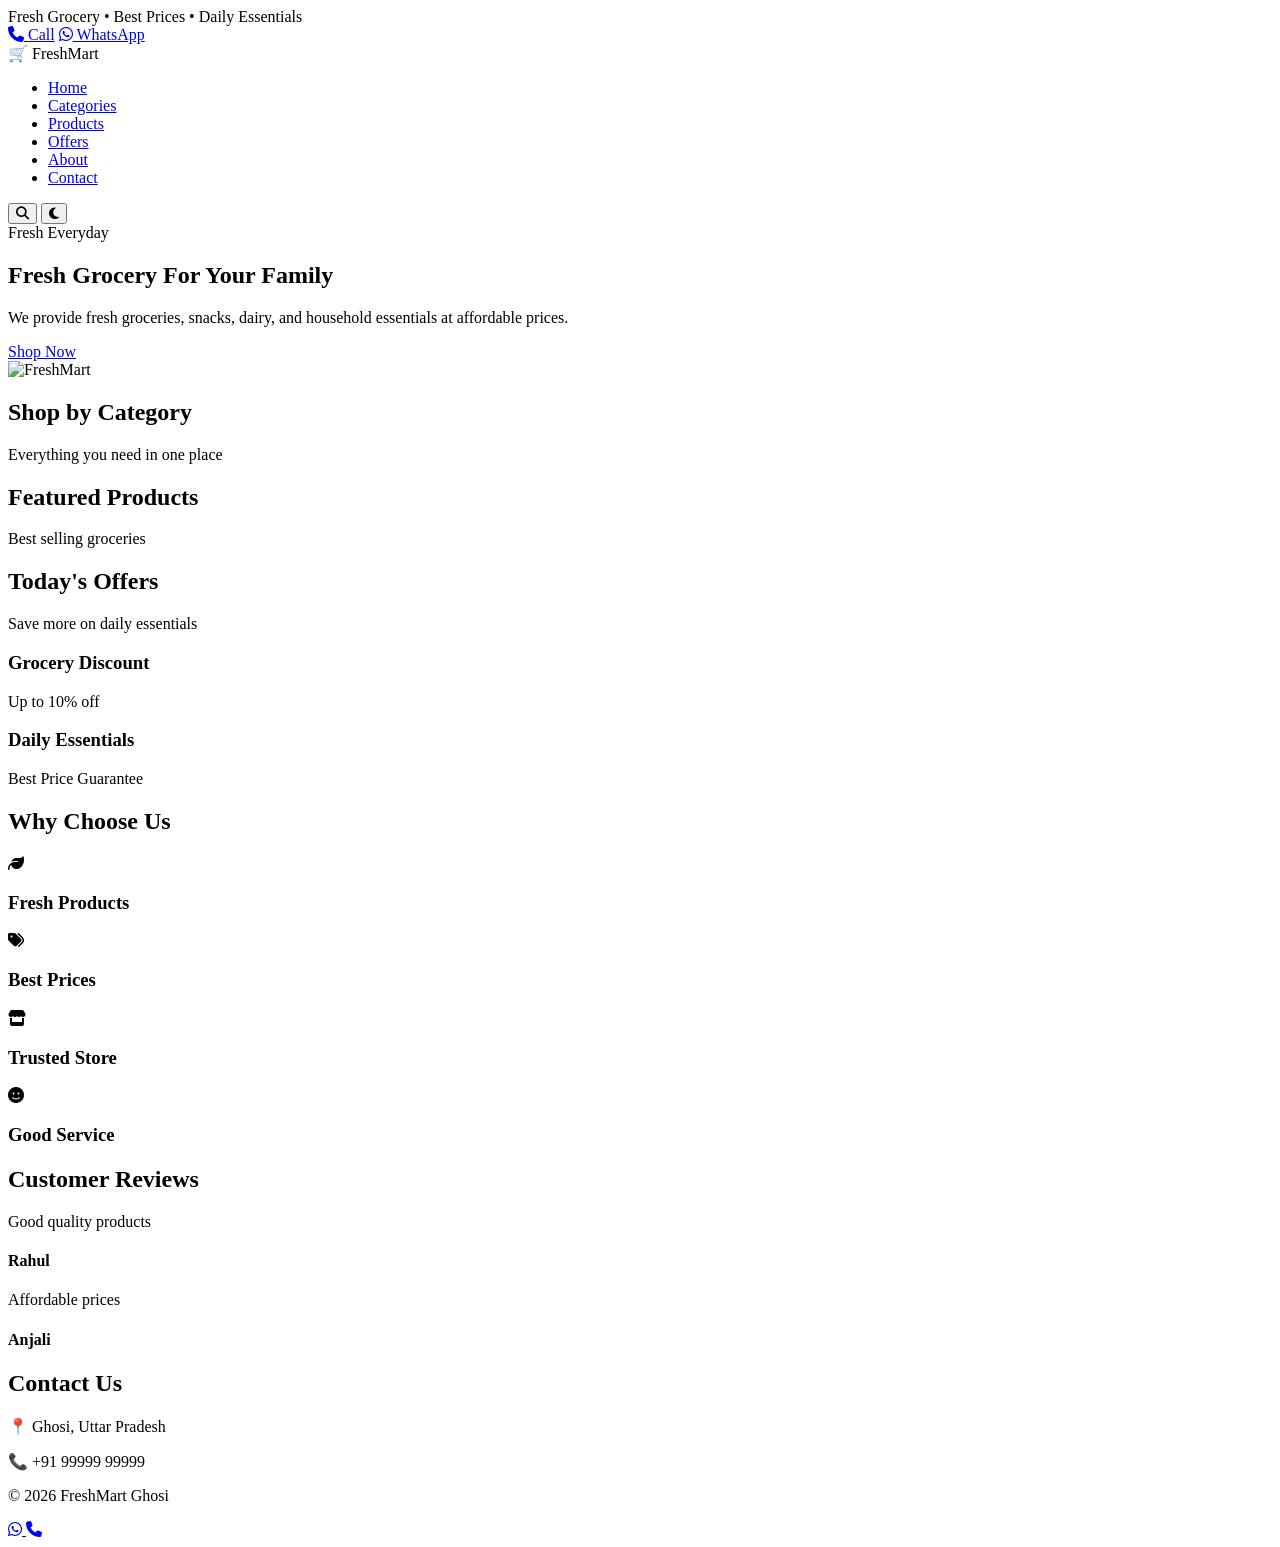
==== index.html @ c9b55332 "Update and rename index.html.txt to index.html" ====
<!DOCTYPE html>
<html lang="en">


<head>


<meta charset="UTF-8">
<meta name="viewport" content="width=device-width, initial-scale=1.0">


<title>FreshMart Ghosi | Grocery Store</title>


<meta name="description" content="FreshMart Ghosi - Fresh groceries, dairy, snacks, beverages and daily essentials at best prices.">


<link href="https://fonts.googleapis.com/css2?family=Poppins:wght@300;400;500;600;700&display=swap" rel="stylesheet">


<link rel="stylesheet" href="https://cdnjs.cloudflare.com/ajax/libs/font-awesome/6.6.0/css/all.min.css">


<link rel="stylesheet" href="css/style.css">
<link rel="stylesheet" href="css/responsive.css">


</head>


<body>


<!-- TOP BAR -->
<div class="top-bar">
<div class="container top-container">
<div>Fresh Grocery • Best Prices • Daily Essentials</div>
<div class="top-links">
<a href="tel:+918840583727"><i class="fa fa-phone"></i> Call</a>
<a href="https://wa.me/918840583727"><i class="fa-brands fa-whatsapp"></i> WhatsApp</a>
</div>
</div>
</div>


<!-- HEADER -->
<header>
<div class="container navbar">


<div class="logo">🛒 FreshMart</div>


<nav>
<ul>
<li><a href="#">Home</a></li>
<li><a href="#categories">Categories</a></li>
<li><a href="#products">Products</a></li>
<li><a href="#offers">Offers</a></li>
<li><a href="#about">About</a></li>
<li><a href="#contact">Contact</a></li>
</ul>
</nav>


<div class="nav-actions">
<button id="searchBtn"><i class="fa fa-search"></i></button>
<button id="themeBtn"><i class="fa fa-moon"></i></button>
</div>


</div>
</header>


<!-- HERO -->
<section class="hero">
<div class="container hero-grid">


<div class="hero-left">


<span class="badge">Fresh Everyday</span>


<h1>Fresh Grocery For Your Family</h1>


<p>
We provide fresh groceries, snacks, dairy, and household essentials at affordable prices.
</p>


<a href="#products" class="btn">Shop Now</a>


</div>


<div class="hero-right">
<img src="images/banners/hero.png" alt="FreshMart">
</div>


</div>
</section>


<!-- CATEGORIES -->
<section id="categories" class="categories">
<div class="container">


<div class="section-title">
<h2>Shop by Category</h2>
<p>Everything you need in one place</p>
</div>


<div id="categoryGrid" class="category-grid">
<!-- Firebase categories -->
</div>


</div>
</section>


<!-- PRODUCTS -->
<section id="products" class="products">
<div class="container">


<div class="section-title">
<h2>Featured Products</h2>
<p>Best selling groceries</p>
</div>


<div id="productGrid" class="product-grid">
<!-- Firebase products -->
</div>


</div>
</section>


<!-- OFFERS -->
<section id="offers" class="offers">
<div class="container">


<div class="section-title">
<h2>Today's Offers</h2>
<p>Save more on daily essentials</p>
</div>


<div class="offer-grid">


<div class="offer-card">
<h3>Grocery Discount</h3>
<p>Up to 10% off</p>
</div>


<div class="offer-card">
<h3>Daily Essentials</h3>
<p>Best Price Guarantee</p>
</div>


</div>


</div>
</section>


<!-- WHY CHOOSE -->
<section id="about" class="features">
<div class="container">


<div class="section-title">
<h2>Why Choose Us</h2>
</div>


<div class="feature-grid">


<div class="feature-card">
<i class="fa fa-leaf"></i>
<h3>Fresh Products</h3>
</div>


<div class="feature-card">
<i class="fa fa-tags"></i>
<h3>Best Prices</h3>
</div>


<div class="feature-card">
<i class="fa fa-store"></i>
<h3>Trusted Store</h3>
</div>


<div class="feature-card">
<i class="fa fa-smile"></i>
<h3>Good Service</h3>
</div>


</div>


</div>
</section>


<!-- REVIEWS -->
<section class="reviews">
<div class="container">


<div class="section-title">
<h2>Customer Reviews</h2>
</div>


<div class="review-grid">


<div class="review-card">
<p>Good quality products</p>
<h4>Rahul</h4>
</div>


<div class="review-card">
<p>Affordable prices</p>
<h4>Anjali</h4>
</div>


</div>


</div>
</section>


<!-- CONTACT -->
<section id="contact" class="contact">
<div class="container">


<div class="section-title">
<h2>Contact Us</h2>
</div>


<p>📍 Ghosi, Uttar Pradesh</p>
<p>📞 +91 99999 99999</p>


</div>
</section>


<!-- FOOTER -->
<footer>
<div class="container">
<p>© 2026 FreshMart Ghosi</p>
</div>
</footer>


<!-- FLOATING BUTTONS -->
<a class="floating whatsapp" href="https://wa.me/919999999999">
<i class="fa-brands fa-whatsapp"></i>
</a>


<a class="floating call" href="tel:+919999999999">
<i class="fa fa-phone"></i>
</a>


<!-- JS -->
<script type="module" src="js/app.js"></script>


</body>
</html>
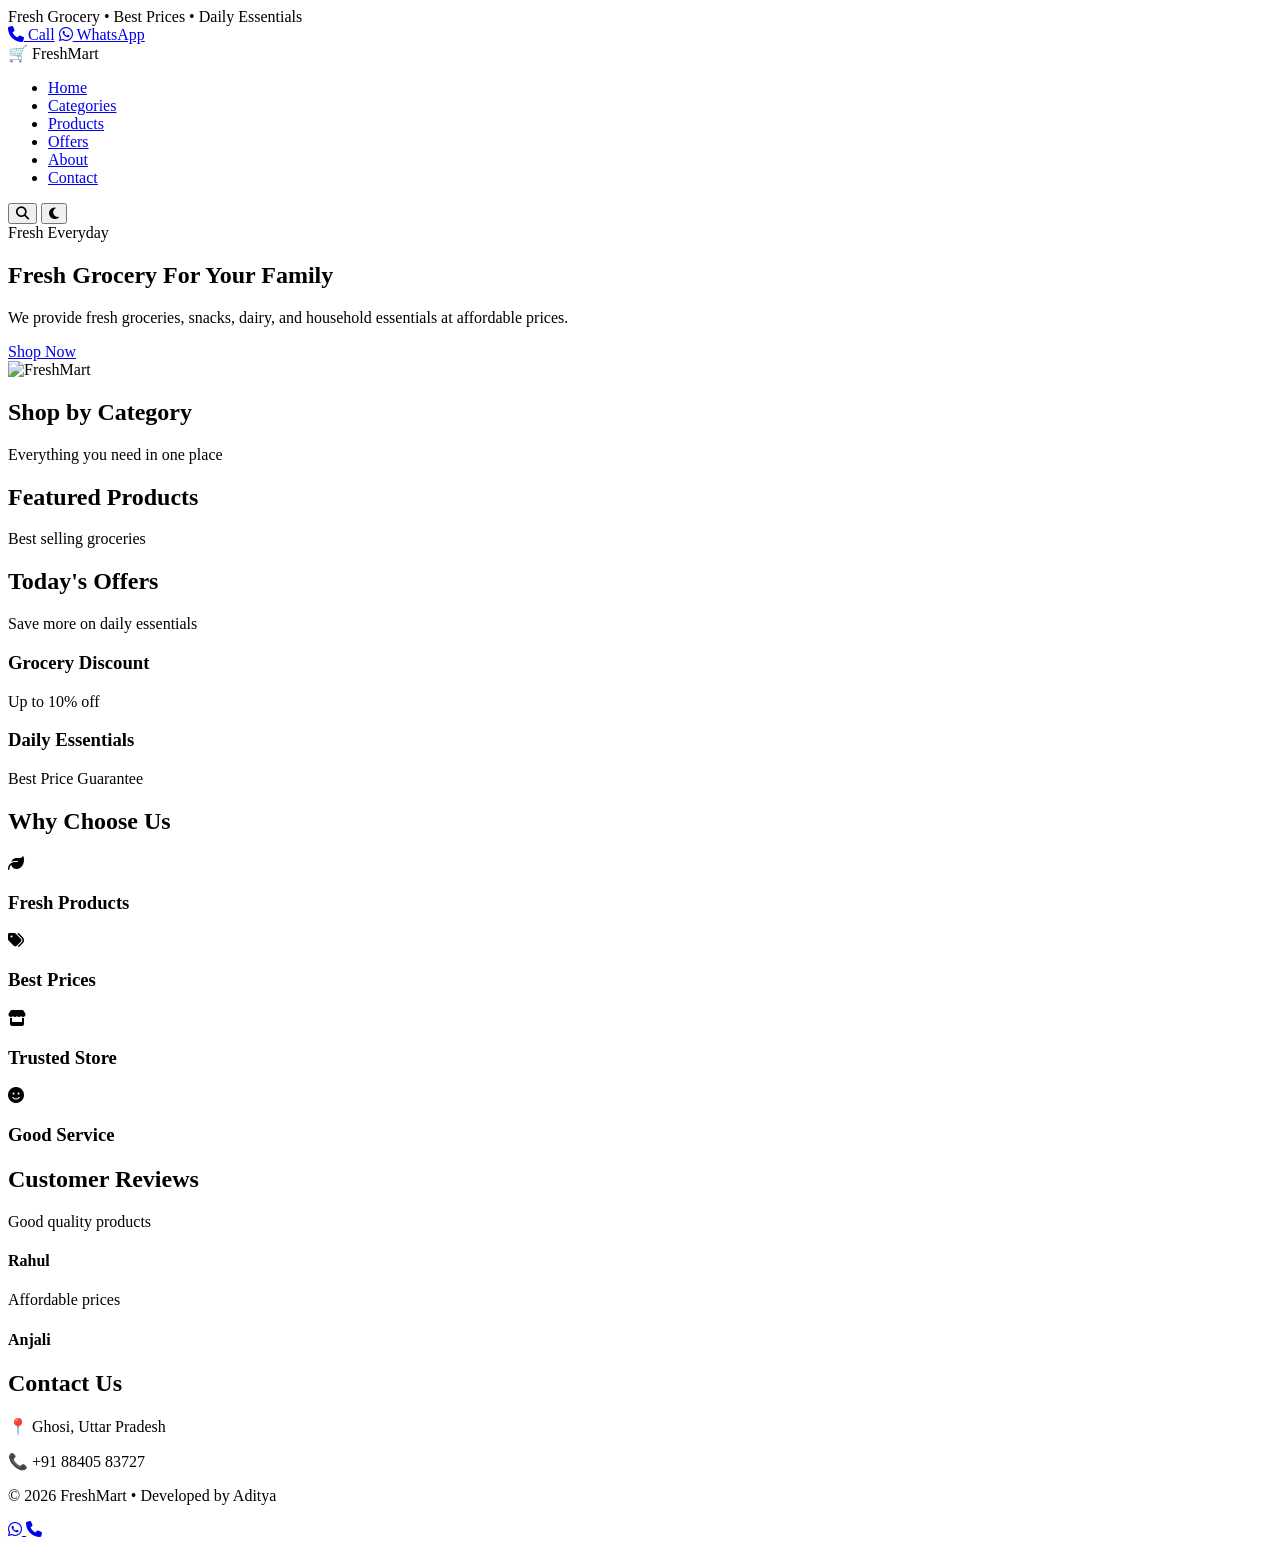
==== commit 2dc63f31: "Update index.html" ====
--- a/index.html
+++ b/index.html
@@ -267,7 +267,7 @@
 
 
 <p>📍 Ghosi, Uttar Pradesh</p>
-<p>📞 +91 99999 99999</p>
+<p>📞 +91 88405 83727</p>
 
 
 </div>
@@ -277,18 +277,18 @@
 <!-- FOOTER -->
 <footer>
 <div class="container">
-<p>© 2026 FreshMart Ghosi</p>
+<p>© 2026 FreshMart • Developed by Aditya </p>
 </div>
 </footer>
 
 
 <!-- FLOATING BUTTONS -->
-<a class="floating whatsapp" href="https://wa.me/919999999999">
+<a class="floating whatsapp" href="https://wa.me/918840583727">
 <i class="fa-brands fa-whatsapp"></i>
 </a>
 
 
-<a class="floating call" href="tel:+919999999999">
+<a class="floating call" href="tel:+918840583727">
 <i class="fa fa-phone"></i>
 </a>
 
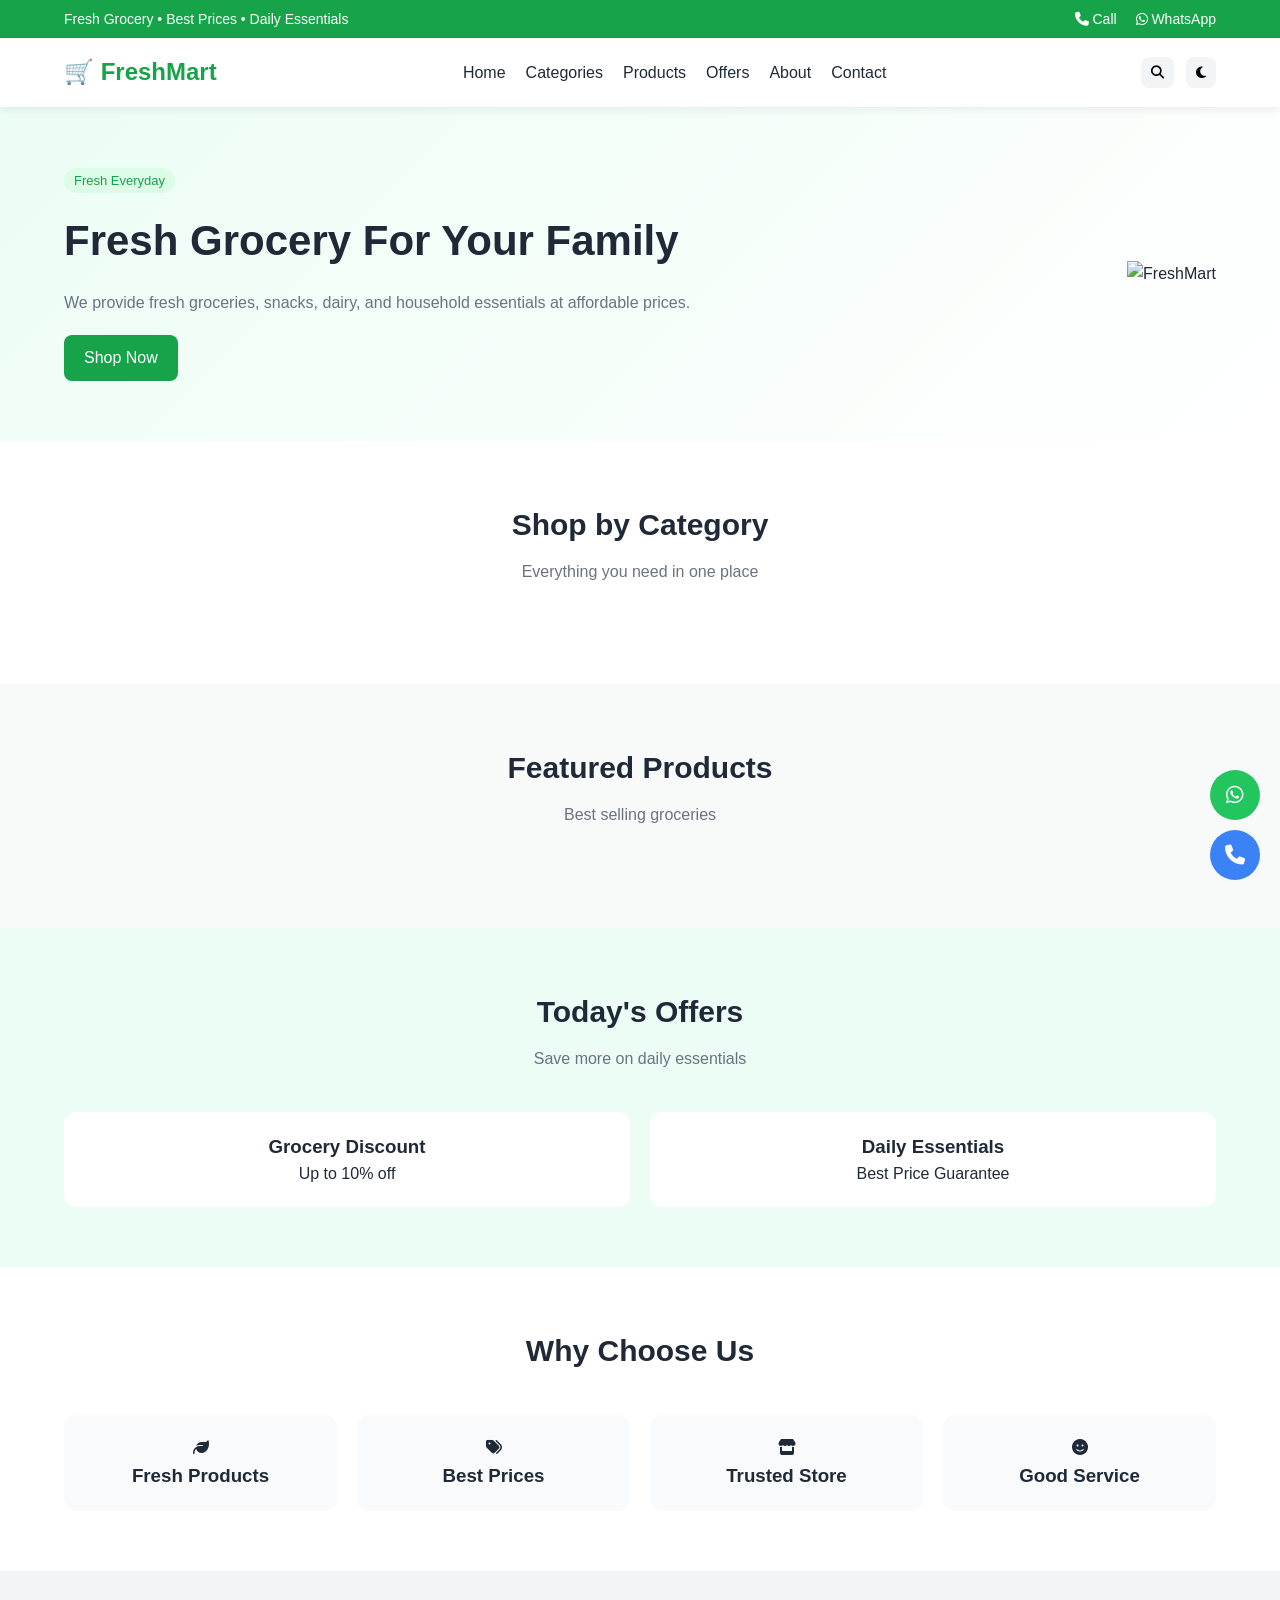
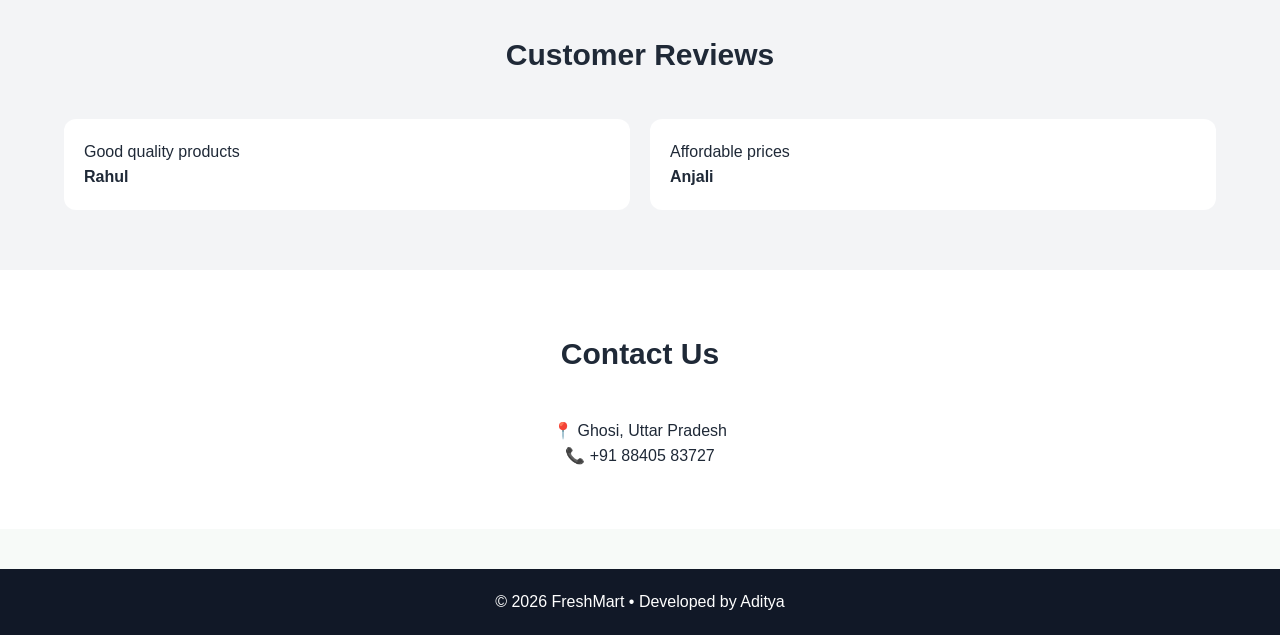
==== commit 0559b99f: "Update index.html" ====
--- a/index.html
+++ b/index.html
@@ -4,7 +4,6 @@
 
 <head>
 
-
 <meta charset="UTF-8">
 <meta name="viewport" content="width=device-width, initial-scale=1.0">
 
@@ -21,8 +20,8 @@
 <link rel="stylesheet" href="https://cdnjs.cloudflare.com/ajax/libs/font-awesome/6.6.0/css/all.min.css">
 
 
-<link rel="stylesheet" href="css/style.css">
-<link rel="stylesheet" href="css/responsive.css">
+<link rel="stylesheet" href="css_style.css">
+<link rel="stylesheet" href="css_responsive.css">
 
 
 </head>
--- a/css_style.css
+++ b/css_style.css
@@ -0,0 +1,440 @@
+/* ==========================
+FRESHMART v1.0
+GLOBAL STYLE
+========================== */
+
+
+*{
+margin:0;
+padding:0;
+box-sizing:border-box;
+font-family:'Poppins',sans-serif;
+}
+
+
+body{
+background:#f7faf8;
+color:#1f2937;
+line-height:1.6;
+}
+
+
+a{
+text-decoration:none;
+color:inherit;
+}
+
+
+.container{
+width:90%;
+max-width:1200px;
+margin:auto;
+}
+
+
+/* ==========================
+TOP BAR
+========================== */
+
+
+.top-bar{
+background:#16a34a;
+color:white;
+font-size:14px;
+padding:8px 0;
+}
+
+
+.top-container{
+display:flex;
+justify-content:space-between;
+align-items:center;
+}
+
+
+.top-links a{
+margin-left:15px;
+color:white;
+font-weight:500;
+}
+
+
+/* ==========================
+HEADER
+========================== */
+
+
+header{
+position:sticky;
+top:0;
+background:white;
+box-shadow:0 2px 10px rgba(0,0,0,0.08);
+z-index:1000;
+}
+
+
+.navbar{
+display:flex;
+justify-content:space-between;
+align-items:center;
+padding:15px 0;
+}
+
+
+.logo{
+font-size:24px;
+font-weight:700;
+color:#16a34a;
+}
+
+
+nav ul{
+display:flex;
+list-style:none;
+gap:20px;
+}
+
+
+nav ul li a{
+font-weight:500;
+transition:0.3s;
+}
+
+
+nav ul li a:hover{
+color:#16a34a;
+}
+
+
+.nav-actions button{
+background:#f3f4f6;
+border:none;
+padding:8px 10px;
+border-radius:8px;
+cursor:pointer;
+margin-left:8px;
+}
+
+
+/* ==========================
+HERO
+========================== */
+
+
+.hero{
+padding:60px 0;
+background:linear-gradient(135deg,#ecfdf5,#ffffff);
+}
+
+
+.hero-grid{
+display:flex;
+align-items:center;
+justify-content:space-between;
+gap:40px;
+}
+
+
+.hero-left h1{
+font-size:42px;
+margin:15px 0;
+}
+
+
+.hero-left p{
+color:#6b7280;
+margin-bottom:20px;
+}
+
+
+.badge{
+background:#dcfce7;
+color:#16a34a;
+padding:5px 10px;
+border-radius:20px;
+font-size:13px;
+}
+
+
+.btn{
+background:#16a34a;
+color:white;
+padding:10px 20px;
+border-radius:8px;
+display:inline-block;
+transition:0.3s;
+}
+
+
+.btn:hover{
+background:#15803d;
+}
+
+
+/* ==========================
+SECTIONS
+========================== */
+
+
+.section-title{
+text-align:center;
+margin-bottom:40px;
+}
+
+
+.section-title h2{
+font-size:30px;
+margin-bottom:10px;
+}
+
+
+.section-title p{
+color:#6b7280;
+}
+
+
+/* ==========================
+CATEGORIES
+========================== */
+
+
+.categories{
+padding:60px 0;
+background:white;
+}
+
+
+.category-grid{
+display:grid;
+grid-template-columns:repeat(auto-fit,minmax(140px,1fr));
+gap:20px;
+}
+
+
+.category-grid div{
+background:#f9fafb;
+padding:20px;
+text-align:center;
+border-radius:12px;
+transition:0.3s;
+cursor:pointer;
+}
+
+
+.category-grid div:hover{
+transform:translateY(-5px);
+background:#dcfce7;
+}
+
+
+/* ==========================
+PRODUCTS
+========================== */
+
+
+.products{
+padding:60px 0;
+}
+
+
+.product-grid{
+display:grid;
+grid-template-columns:repeat(auto-fit,minmax(220px,1fr));
+gap:20px;
+}
+
+
+.product-card{
+background:white;
+border-radius:12px;
+overflow:hidden;
+box-shadow:0 5px 15px rgba(0,0,0,0.06);
+transition:0.3s;
+}
+
+
+.product-card:hover{
+transform:translateY(-5px);
+}
+
+
+.product-card img{
+width:100%;
+height:180px;
+object-fit:cover;
+}
+
+
+.product-card h3{
+padding:10px;
+font-size:16px;
+}
+
+
+.product-card p{
+padding:0 10px 10px;
+color:#16a34a;
+font-weight:600;
+}
+
+
+/* ==========================
+OFFERS
+========================== */
+
+
+.offers{
+padding:60px 0;
+background:#ecfdf5;
+}
+
+
+.offer-grid{
+display:grid;
+grid-template-columns:repeat(auto-fit,minmax(200px,1fr));
+gap:20px;
+}
+
+
+.offer-card{
+background:white;
+padding:20px;
+border-radius:12px;
+text-align:center;
+}
+
+
+/* ==========================
+FEATURES
+========================== */
+
+
+.features{
+padding:60px 0;
+background:white;
+}
+
+
+.feature-grid{
+display:grid;
+grid-template-columns:repeat(auto-fit,minmax(180px,1fr));
+gap:20px;
+text-align:center;
+}
+
+
+.feature-card{
+padding:20px;
+background:#f9fafb;
+border-radius:12px;
+}
+
+
+/* ==========================
+REVIEWS
+========================== */
+
+
+.reviews{
+padding:60px 0;
+background:#f3f4f6;
+}
+
+
+.review-grid{
+display:grid;
+grid-template-columns:repeat(auto-fit,minmax(200px,1fr));
+gap:20px;
+}
+
+
+.review-card{
+background:white;
+padding:20px;
+border-radius:12px;
+}
+
+
+/* ==========================
+CONTACT
+========================== */
+
+
+.contact{
+padding:60px 0;
+background:white;
+text-align:center;
+}
+
+
+/* ==========================
+FOOTER
+========================== */
+
+
+footer{
+background:#111827;
+color:white;
+text-align:center;
+padding:20px;
+margin-top:40px;
+}
+
+
+/* ==========================
+FLOATING BUTTONS
+========================== */
+
+
+.floating{
+position:fixed;
+right:20px;
+width:50px;
+height:50px;
+border-radius:50%;
+display:flex;
+align-items:center;
+justify-content:center;
+color:white;
+font-size:20px;
+}
+
+
+.whatsapp{
+bottom:80px;
+background:#22c55e;
+}
+
+
+.call{
+bottom:20px;
+background:#3b82f6;
+}
+
+
+/* ==========================
+RESPONSIVE
+========================== */
+
+
+@media(max-width:768px){
+
+
+.hero-grid{
+flex-direction:column;
+text-align:center;
+}
+
+
+nav ul{
+display:none;
+}
+
+
+.top-container{
+flex-direction:column;
+gap:5px;
+}
+
+
+}
